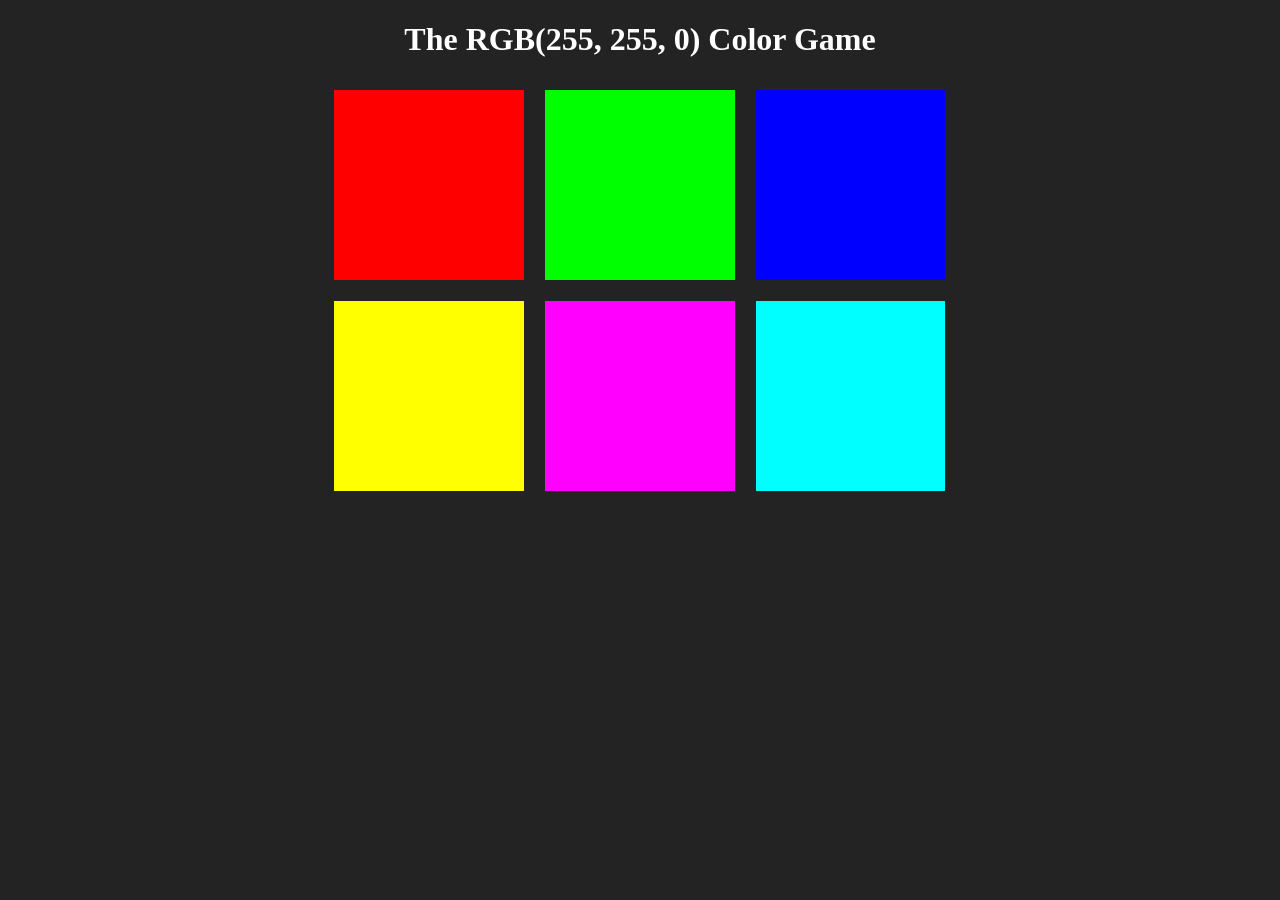
==== game.html @ fc91c09c "Initial Commit. Not fully functional. No randomness." ====
<!DOCTYPE html>
<html>
<head>
	<title>Color Game</title>
	<link rel="stylesheet" type="text/css" href="game.css">
</head>
<body>
<h1>The RGB<span id="display"></span> Color Game</h1>
<div class="container">
	<div class="square"></div>
	<div class="square"></div>
	<div class="square"></div>
	<div class="square"></div>
	<div class="square"></div>
	<div class="square"></div>
</div>
<script type="text/javascript" src="game.js"></script>
</body>
</html>
---- game.css ----
body{
	background-color: #232323;
}

h1{
	text-align: center;
	color: white;
}

div.container{
	margin: 0 auto;
	max-width: 50%;
}

.square{
	width: 30%;
	margin: 1.66%;
	padding-top: 30%;
	float:left;
}
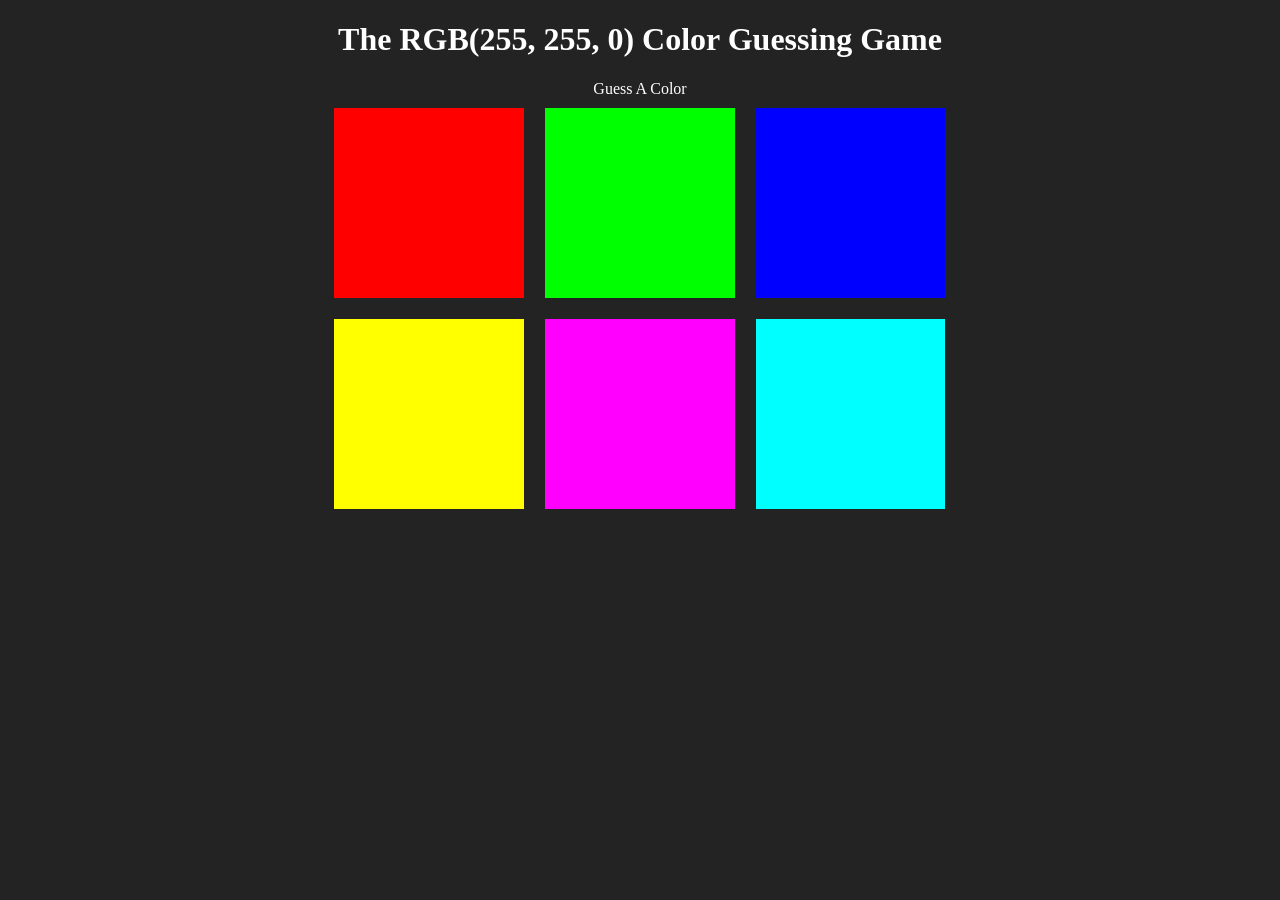
==== commit b3f69105: "Added more gameplay mechanics beyond alerts when squares are clicked" ====
--- a/game.html
+++ b/game.html
@@ -5,7 +5,11 @@
 	<link rel="stylesheet" type="text/css" href="game.css">
 </head>
 <body>
-<h1>The RGB<span id="display"></span> Color Game</h1>
+
+<h1>The RGB<span id="display"></span> Color Guessing Game</h1>
+
+<div id = "banner"><span id="result">Guess A Color</span></div>
+
 <div class="container">
 	<div class="square"></div>
 	<div class="square"></div>
--- a/game.css
+++ b/game.css
@@ -12,6 +12,11 @@
 	max-width: 50%;
 }
 
+div#banner{
+	text-align: center;
+	color: white;
+}
+
 .square{
 	width: 30%;
 	margin: 1.66%;
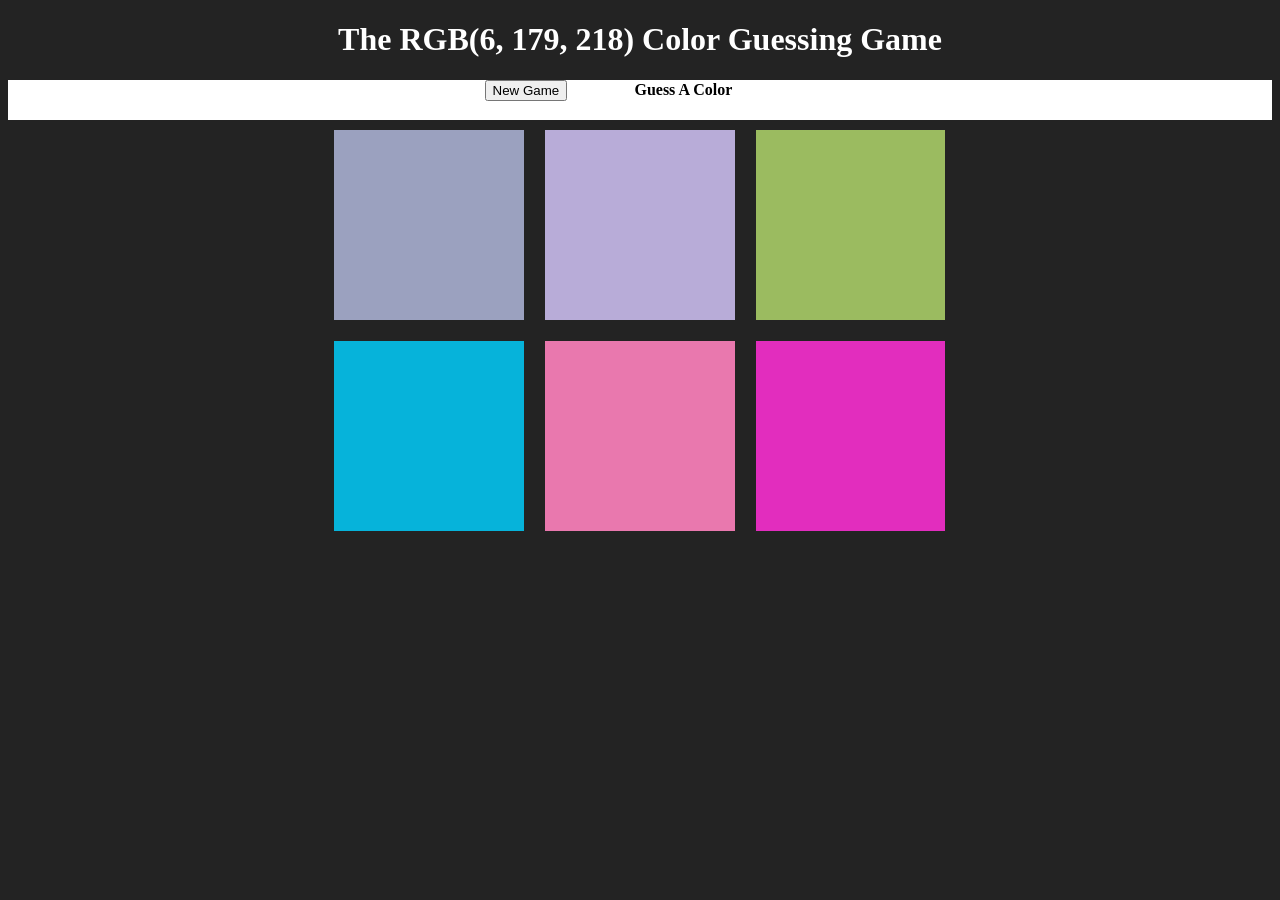
==== commit 14b559b2: "added a game reset button & its functionalities" ====
--- a/game.html
+++ b/game.html
@@ -8,7 +8,10 @@
 
 <h1>The RGB<span id="display"></span> Color Guessing Game</h1>
 
-<div id = "banner"><span id="result">Guess A Color</span></div>
+<div id = "banner">
+	<button id="reset">New Game</button>
+	<span id="result">Guess A Color</span>
+</div>
 
 <div class="container">
 	<div class="square"></div>
--- a/game.css
+++ b/game.css
@@ -14,7 +14,13 @@
 
 div#banner{
 	text-align: center;
-	color: white;
+	height: 40px;
+	background-color:white;
+}
+
+span#result{
+	font-weight: bold;
+	padding: 0 5%;
 }
 
 .square{
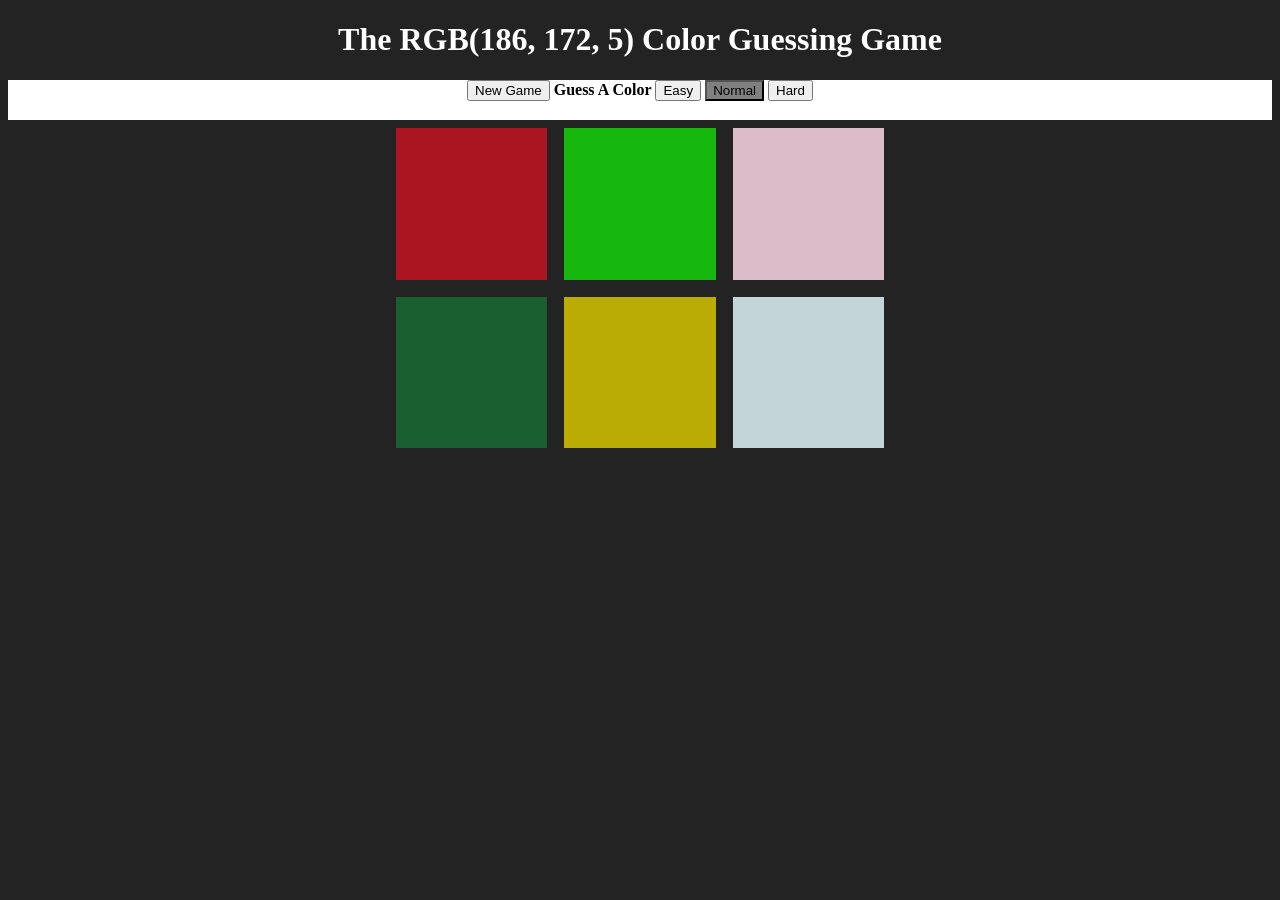
==== commit 7d1909e5: "Added difficulty levels" ====
--- a/game.html
+++ b/game.html
@@ -11,9 +11,15 @@
 <div id = "banner">
 	<button id="reset">New Game</button>
 	<span id="result">Guess A Color</span>
+	<button id="easy">Easy</button>
+	<button id="normal">Normal</button>
+	<button id="hard">Hard</button>
 </div>
 
 <div class="container">
+	<div class="square"></div>
+	<div class="square"></div>
+	<div class="square"></div>
 	<div class="square"></div>
 	<div class="square"></div>
 	<div class="square"></div>
--- a/game.css
+++ b/game.css
@@ -9,7 +9,7 @@
 
 div.container{
 	margin: 0 auto;
-	max-width: 50%;
+	max-width: 40%;
 }
 
 div#banner{
@@ -20,7 +20,6 @@
 
 span#result{
 	font-weight: bold;
-	padding: 0 5%;
 }
 
 .square{
@@ -28,4 +27,8 @@
 	margin: 1.66%;
 	padding-top: 30%;
 	float:left;
+}
+
+.current{
+	background-color: gray;
 }
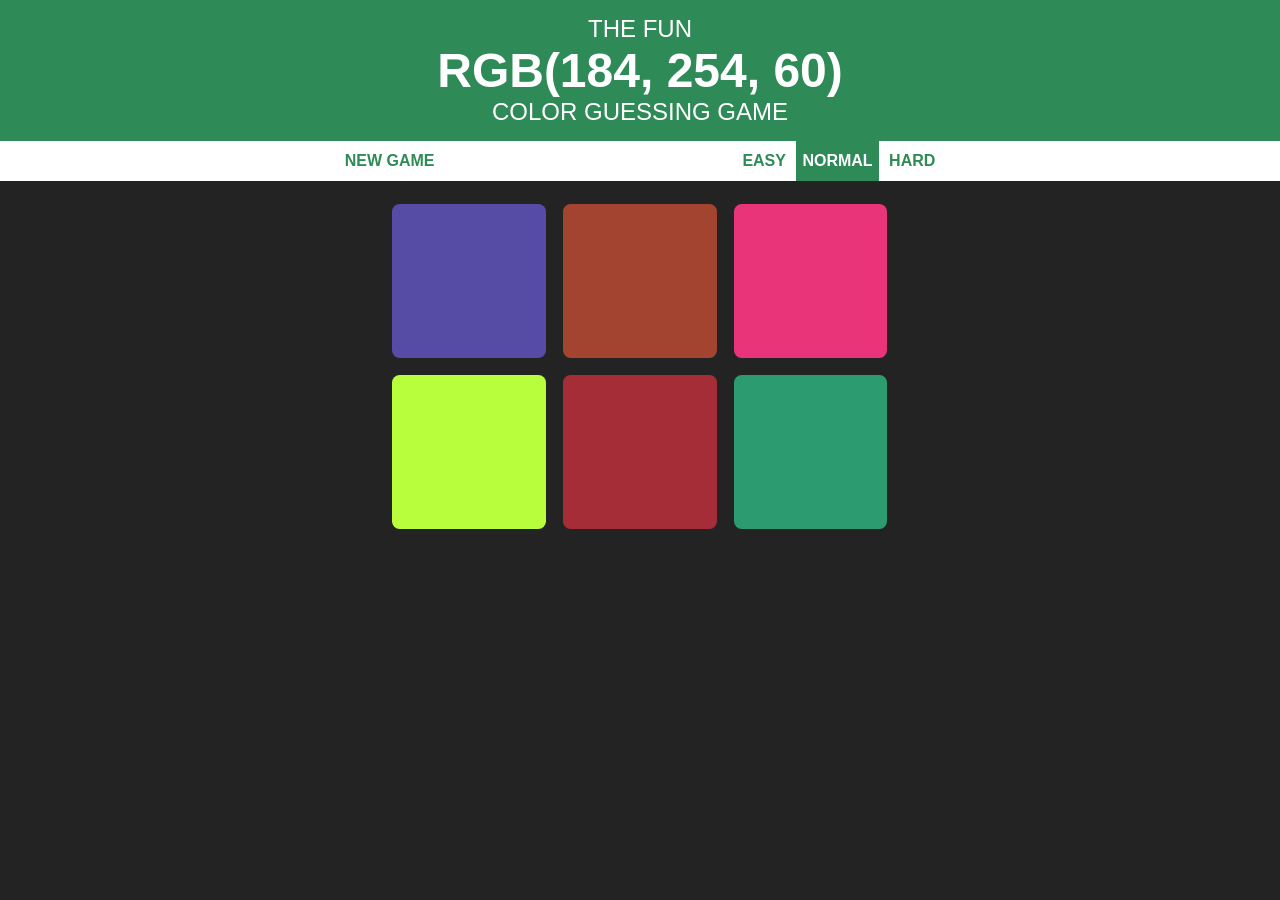
==== commit 208f3b15: "Add some CSS & make the game look nice" ====
--- a/game.html
+++ b/game.html
@@ -1,16 +1,21 @@
 <!DOCTYPE html>
 <html>
 <head>
-	<title>Color Game</title>
+	<title>Fun RGB Color Game</title>
 	<link rel="stylesheet" type="text/css" href="game.css">
 </head>
 <body>
 
-<h1>The RGB<span id="display"></span> Color Guessing Game</h1>
+<div id = "heading">
+	The Fun
+	<br>
+	<span id="display">RGB</span>
+	<br>
+	Color Guessing Game</div>
 
 <div id = "banner">
 	<button id="reset">New Game</button>
-	<span id="result">Guess A Color</span>
+	<span id="result"></span>
 	<button id="easy">Easy</button>
 	<button id="normal">Normal</button>
 	<button id="hard">Hard</button>
--- a/game.css
+++ b/game.css
@@ -1,25 +1,59 @@
 body{
 	background-color: #232323;
+	margin: 0;
+	font-family: Helvetica, Arial;
 }
 
-h1{
+button{
+	border: none;
+	outline: none;
+	background: none;
+	text-transform: uppercase;
+	font-weight: bold;
+	color: seagreen;
+	height: 100%;
+	font-size: inherit;
+	letter-spacing: 1.5px
+	max-width: 10%;
+	margin: auto;
+	transition: all 0.25s;
+	-webkit-transition: all 0.25s;
+	-moz-transition: all 0.25s;
+}
+
+#heading{
 	text-align: center;
+	font-size: 1.5em;
+	text-transform:uppercase;
+	background-color: seagreen;
 	color: white;
+	margin: 0;
+	padding: 15px 0;
+}
+
+#display{
+	font-size: 2em;
+	font-weight: bold;
 }
 
 div.container{
-	margin: 0 auto;
+	margin: 15px auto 0 auto;
 	max-width: 40%;
 }
 
-div#banner{
+#banner{
 	text-align: center;
 	height: 40px;
 	background-color:white;
 }
 
-span#result{
+#result{
+	text-align: center;
 	font-weight: bold;
+	width: 15%;
+	display: inline-block;
+	margin-left: 75px;
+	margin-right: 20px;
 }
 
 .square{
@@ -27,8 +61,13 @@
 	margin: 1.66%;
 	padding-top: 30%;
 	float:left;
+	transition: background-color 0.5s;
+	-webkit-transition: background-color 0.5s;
+	-moz-transition: background-color 0.5s;
+	border-radius: 5%;
 }
 
-.current{
-	background-color: gray;
+.current, button:hover{
+	background-color: seagreen;
+	color: white;
 }
